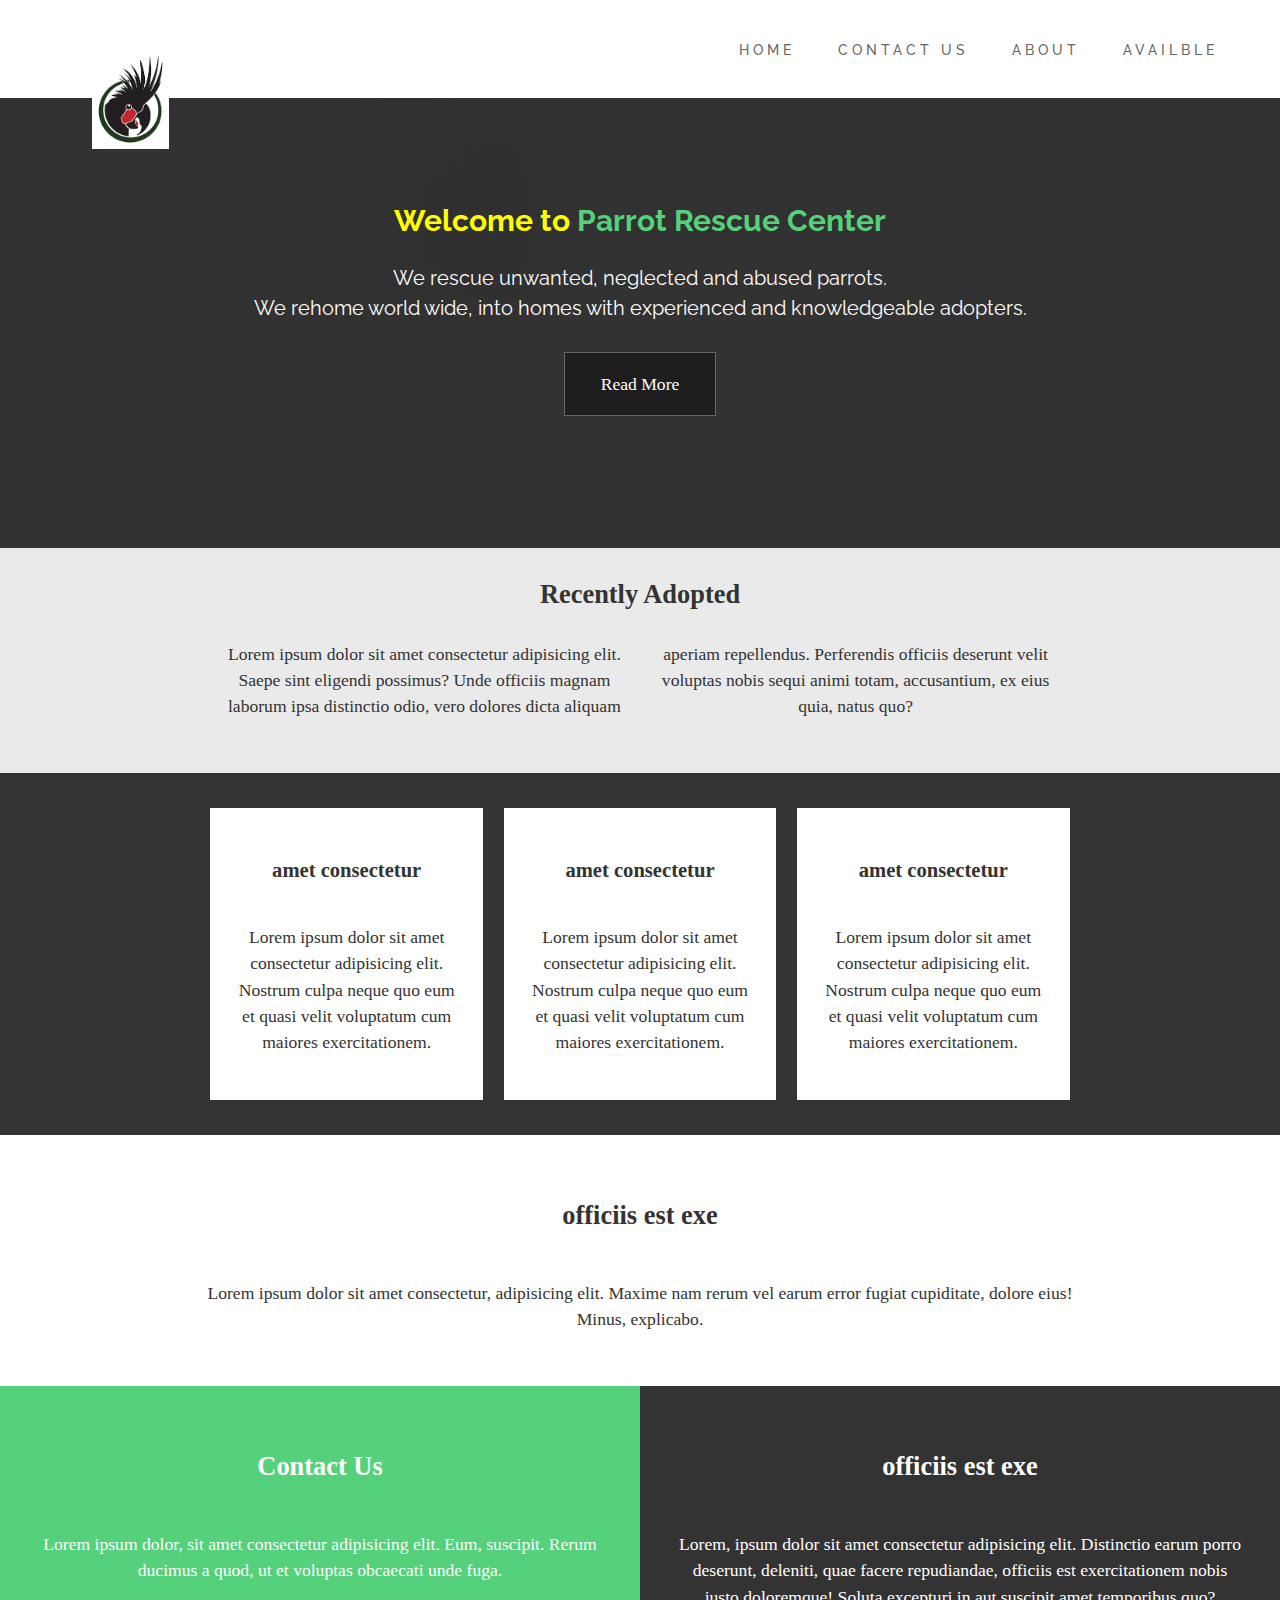
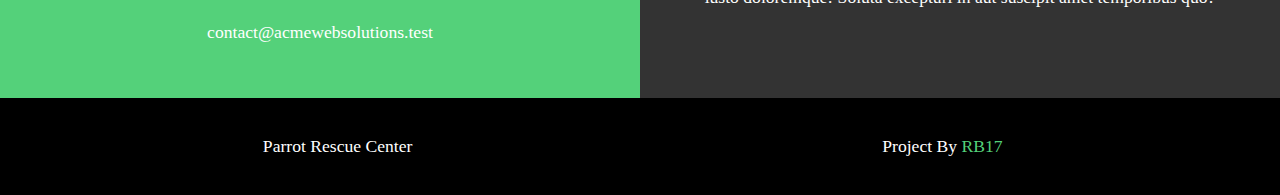
==== index.html @ 84be05bf "Add files via upload" ====
<!DOCTYPE html>
<html>
  <head>
    <meta charset="utf-8">
    <meta name="viewport" content="width=device-width, initial-scale=1.0">
    <meta http-equiv="X-UA-Compatible" content="ie=edge">
    
    <title>Parrot Rescue Center</title>
    <link rel="stylesheet" href="Style3.css" type="text/css">
    <link href="https://fonts.googleapis.com/css?family=Poppins" rel="stylesheet">
  </head>
  <body onload="myFunction()">
   <div id="loading"></div>
          <div class="background-nav">

        <nav class="nav">

         <div class="logo" ><a href="index3.html"><img src="r.png"></a></div> 
          </a>

          <ul class="navigation circle">
            <li class="nav-link"><a href="index3.html" class="nav-item">HOME</a></li>
            <li class="nav-link"><a href="#service" class="nav-item">CONTACT US</a></li>
            <li class="nav-link"><a href="#team" class="nav-item">ABOUT</a></li>
            <li class="nav-link"><a href="#ambient" class="nav-item">AVAILBLE</a></li>
           
          </ul>

          <div class="burger">
            <div class="burger-line line1"></div>
            <div class="burger-line line2"></div>
            <div class="burger-line line3"></div>
          </div>

        </nav>

      </div>


 



    <!-- content Showcase -->
<content id="showcase" class="grid">
  <div class="bg-image"></div>
  <div class="content-wrap">
    <h1 class="homesub">Welcome to <span style="white">Parrot Rescue Center</span></h1>
    <p class="homedes ">We rescue unwanted, neglected and abused parrots.<br>We rehome world wide, into homes with experienced and knowledgeable adopters.</p>
    <a href="#section-b" class="btn">Read More</a>
  </div>
</content>

<!-- Main Area -->
<main id="main">
  <!-- Section A -->
  <section id="section-a" class="grid">
    <div class="content-wrap">
      <h2 class="content-title">Recently Adopted</h2>
      <div class="content-text">
        <p>Lorem ipsum dolor sit amet consectetur adipisicing elit. Saepe sint eligendi possimus? Unde officiis magnam laborum ipsa distinctio odio, vero dolores dicta aliquam aperiam repellendus. Perferendis officiis deserunt velit voluptas nobis sequi
          animi totam, accusantium, ex eius quia, natus quo?</p>
      </div>
    </div>
  </section>

  <!-- Section B -->
  <section id="section-b" class="grid">
    <ul>
      <li>
        <div class="card">
          <img src="https://images.pexels.com/photos/1040399/pexels-photo-1040399.jpeg?cs=srgb&dl=adorable-adult-beautiful-1040399.jpg&fm=jpg" alt="">
          <div class="card-content">
            <h3 class="card-title">amet consectetur</h3>
            <p>Lorem ipsum dolor sit amet consectetur adipisicing elit. Nostrum culpa neque quo eum et quasi velit voluptatum cum maiores exercitationem.</p>
          </div>
        </div>
      </li>
      <li>
        <div class="card">
          <img src="https://images.pexels.com/photos/56733/pexels-photo-56733.jpeg?cs=srgb&dl=animal-domestic-hand-56733.jpg&fm=jpg" alt="">
          <div class="card-content">
            <h3 class="card-title">amet consectetur</h3>
            <p>Lorem ipsum dolor sit amet consectetur adipisicing elit. Nostrum culpa neque quo eum et quasi velit voluptatum cum maiores exercitationem.</p>
          </div>
        </div>
      </li>
      <li>
        <div class="card">
          <img src="https://images.pexels.com/photos/697443/pexels-photo-697443.jpeg?cs=srgb&dl=blur-daylight-parrot-697443.jpg&fm=jpg" alt="">
          <div class="card-content">
            <h3 class="card-title">amet consectetur</h3>
            <p>Lorem ipsum dolor sit amet consectetur adipisicing elit. Nostrum culpa neque quo eum et quasi velit voluptatum cum maiores exercitationem.</p>
          </div>
        </div>
      </li>
    </ul>
  </section>

  <!-- Section C -->
  <section id="section-c" class="grid">
    <div class="content-wrap">
      <h2 class="content-title">officiis est exe</h2>
      <p>Lorem ipsum dolor sit amet consectetur, adipisicing elit. Maxime nam rerum vel earum error fugiat cupiditate, dolore eius! Minus, explicabo.</p>
    </div>
  </section>

  <!-- Section D -->
  <section id="section-d" class="grid">
    <div class="box">
      <h2 class="content-title">Contact Us</h2>
      <p>Lorem ipsum dolor, sit amet consectetur adipisicing elit. Eum, suscipit. Rerum ducimus a quod, ut et voluptas obcaecati unde fuga.</p>
      <p>contact@acmewebsolutions.test</p>
    </div>
    <div class="box">
      <h2 class="content-title">officiis est exe</h2>
      <p>Lorem, ipsum dolor sit amet consectetur adipisicing elit. Distinctio earum porro deserunt, deleniti, quae facere repudiandae, officiis est exercitationem nobis iusto doloremque! Soluta excepturi in aut suscipit amet temporibus quo?</p>
    </div>
  </section>
</main>
</body>
<script src="man.js"></script>
<script>
       var preloader = document.getElementById('loading');
       function myFunction(){
           preloader.style.display='none';
       }
   </script> 

  
<!-- Footer -->
<footer id="main-footer" class="grid">
  <div>Parrot Rescue Center</div>
  <div>Project By <a href="http://traversymedia.com" target="_blank">RB17</a></div>
</footer>
  
</html>
---- Style3.css ----
@import url('https://fonts.googleapis.com/css?family=Raleway');
@import url('https://fonts.googleapis.com/css?family=Raleway:400,400i,500,500i,600,600i,700,700i,800,800i,900');

body {
  background: #111;
  margin: 0;
  padding: 0;
}

.homesub{
    font-family: 'Raleway', sans-serif;
    font-size: 30px;
    color:yellow;
    text-shadow: 0px 0px 300px #000;
    
}
.homedes{
    font-family: 'Raleway', sans-serif;
    font-size: 20px;
    color: white;
    text-shadow: 0px 0px 300px #000;
    
}

  span{
    color:#54D17A;
}
/*:::: NAVIGATION ::::*/

.background-nav {
  background-color: linear-gradient(45deg, #888 2%, transparent 10%);
  background-position: 0 0, 1px 0, 1px -1px, 0px 1px;
  background-size: 3px 3px;
}


.nav {
  background: white;
  display: flex;
  max-width: 1800px;
  margin: 0 auto;
  padding: 1em 3.5em;
  position: relative;
  justify-content: space-between;
  align-items: center;
  min-height: 7vh;
}

.navigation {
  position: relative;
  display: flex;
  flex-direction: row;
  justify-content: space-between;
  list-style: none;
  z-index: 0;
  cursor: pointer;
}

.nav-item {
  position: relative;
  letter-spacing: 4px;
  font-size: .9rem;
  font-weight: 500;
  text-decoration: none;
  text-transform: uppercase;
  color: #666;
  margin: 0 0 0 3em;
  font-family: 'Raleway', sans-serif;
  transition: all 0.3s ease-in-out;
}

/* :: MOBILE-NAV :::: */

.burger-line {
  width: 25px;
  height: 3px;
  margin: 5px;
  background-color: #595959;
  transition: all 0.2s ease;
}

.burger {
  display: none;
  cursor: pointer;
}



@media screen and (max-width: 1000px) {
  html {
    font-size: 14px;
  }

  body {
    overflow-x: hidden;
  }

  .burger {
    display: block;
    z-index: 10;
  }

  .navigation {
    position: absolute;
    right: 0;
    top: 0;
    display: flex;
    flex-direction: column;
    align-items: center;
    width: 100%;
    height: 100vh;
    transform: translateX(100%);
    padding: 2em 0 2em 0;
    margin-top: 0;
    z-index: 5;
    background: #f2f2f2;
  }

  .nav-link {
    opacity: 0;
  }
}


@keyframes navLinkFade {
  from {
    opacity: 0;
    transform: translateX(50px);
  }

  to {
    opacity: 1;
    transform: translateX(0px);
  }
}

.navigation-active {
  transform: translateX(0%);
    transition: transform 0.5s ease;
}

.toggle .line1 {
  transform: rotate(-45deg) translate(-5px,6px);
}

.toggle .line2 {
  opacity: 0;
}

.toggle .line3 {
  transform: rotate(45deg) translate(-5px,-6px);
}
/* Core Styles */

body {
  margin: 0;
  
  background: #333;
  color: #fff;
  font-size: 1.1em;
  line-height: 1.5;
  text-align: center;
}

img {
  display: block;
  width: 100%;
  height: auto;
}
.logo img{
    position: absolute;
    height:70px;
    width: auto;
    margin-left: 30px;
    margin-top: 0px;
    
    
}
h1,
h2,
h3 {
  margin: 0;
  padding: 1em 0;
}

p {
  margin: 0;
  padding: 1em 0;
}

.btn {
  display: inline-block;
  background-color: rgba(0, 0, 0, 0.4);
  color: white;
  text-decoration: none;
  padding: 1em 2em;
  border: 1px solid #666;
  margin: 0.5em 0;
}

.btn:hover {
  background: #eaeaea;
  color: #333;
}

/* Header Showcase */

#showcase {
  min-height: 450px;
  color: #fff;
  text-align: center;
}

#showcase .bg-image {
  position: absolute;
  background: #333
    url("https://images.pexels.com/photos/434041/pexels-photo-434041.jpeg?cs=srgb&dl=animal-blue-bright-434041.jpg&fm=jpg");
  background-position: center;
  background-repeat: no-repeat;
  background-size: cover;
  width: 100%;
  height: 450px;
  z-index: -1;
  opacity: 0.4;
}

#showcase h1 {
  padding-top: 100px;
  padding-bottom: 0;
}

#showcase .content-wrap,
#section-a .content-wrap {
  padding: 0 1.5em;
}

/* Section A */

#section-a {
  background: #eaeaea;
  color: #333;
  padding-bottom: 2em;
}

/* Section B */

#section-b {
  padding: 2em 1em 1em;
}

#section-b ul {
  list-style: none;
  margin: 0;
  padding: 0;
}

#section-b li {
  margin-bottom: 1em;
  background: #fff;
  color: #333;
}

.card-content {
  padding: 1.5em;
}

/* Section C */

#section-c {
  background: #fff;
  color: #333;
  padding: 2em;
}

/* Section D / Boxes */

#section-d .box {
  padding: 2em;
  color: #fff;
}

#section-d .box:first-child {
  background: #54D17A;
}

/* Footer */

#main-footer {
  padding: 2em;
  background: #000;
  color: #fff;
  text-align: center;
}

#main-footer a {
  color: #54D17A;
  text-decoration: none;
}

/* Media Queries */

@media (min-width: 700px) {
  .grid {
    display: grid;
    grid-template-columns: 1fr repeat(2, minmax(auto, 25em)) 1fr;
  }

  #section-a .content-text {
    columns: 2;
    column-gap: 2em;
  }

  #section-a .content-text p {
    padding-top: 0;
  }

  .content-wrap,
  #section-b ul {
    grid-column: 2/4;
  }

  .box,
  #main-footer div {
    grid-column: span 2;
  }

  #section-b ul {
    display: flex;
    justify-content: space-around;
  }

  #section-b li {
    width: 31%;
  }
  
  
  #loading{
    position:fixed;
    width:100%;
    height: 100vh;
    background: #fff 
    url('https://loading.io/spinners/progress-pie/lg.percent-circular-preloader-gif.gif') no-repeat center;
    z-index: 99999;
    
}
.homesub{
    font-family: 'Raleway', sans-serif;
    font-size: 30px;
    color:yellow;
    text-shadow: 0px 0px 300px #000;
    
}
.homedes{
    font-family: 'Raleway', sans-serif;
    font-size: 20px;
    color: white;
    text-shadow: 0px 0px 300px #000;
    
}

  span{
    color:#54D17A;
}
.logo img{
    position: absolute;
    height:100px;
    width: auto;
    margin-left: 30px;
    margin-top: 0px;
    
    
}
.logo a:hover{
	text-decoration: none;
	color: #999;
}
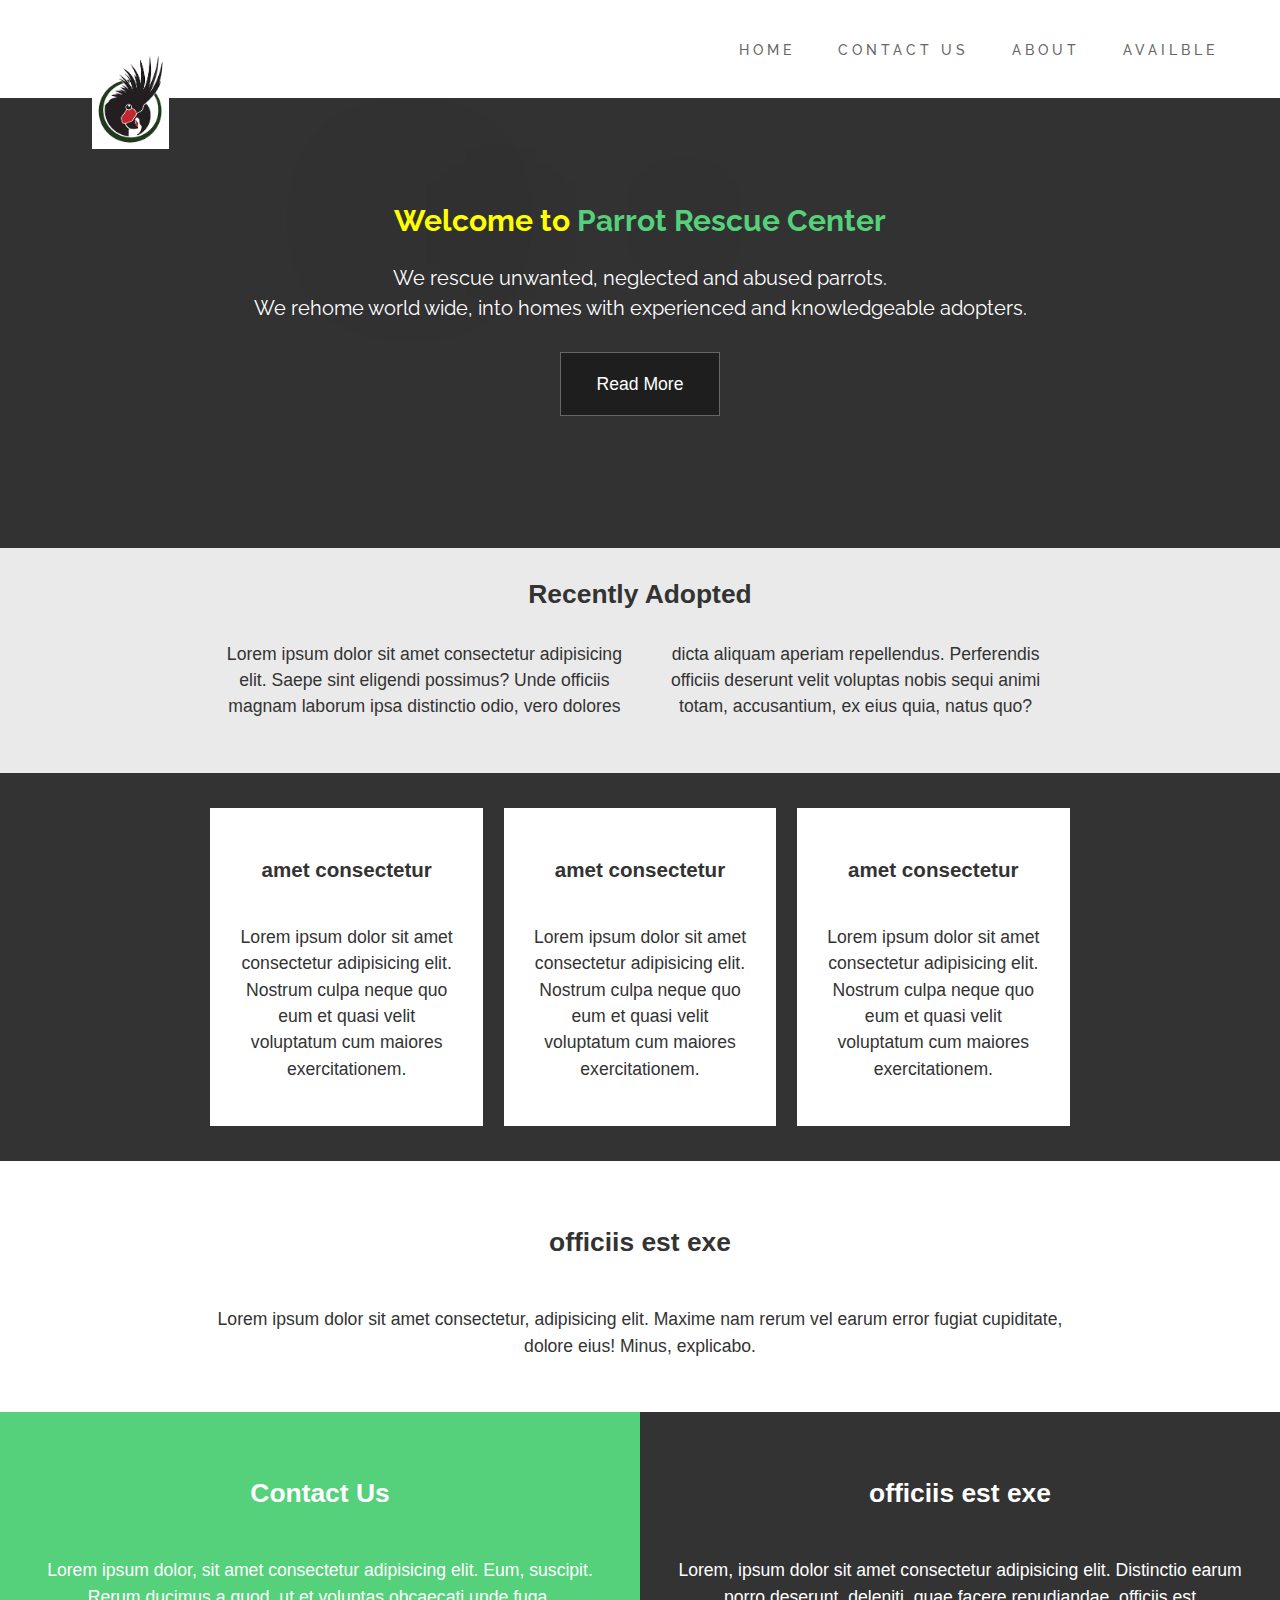
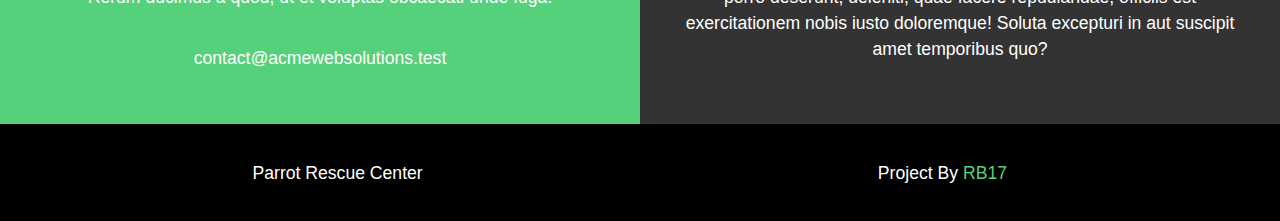
==== commit 411491fa: "Update index.html" ====
--- a/index.html
+++ b/index.html
@@ -15,12 +15,12 @@
 
         <nav class="nav">
 
-         <div class="logo" ><a href="index3.html"><img src="r.png"></a></div> 
+         <div class="logo" ><a href="index.html"><img src="r.png"></a></div> 
           </a>
 
           <ul class="navigation circle">
-            <li class="nav-link"><a href="index3.html" class="nav-item">HOME</a></li>
-            <li class="nav-link"><a href="#service" class="nav-item">CONTACT US</a></li>
+            <li class="nav-link"><a href="index.html" class="nav-item">HOME</a></li>
+            <li class="nav-link"><a href="form.html" class="nav-item">CONTACT US</a></li>
             <li class="nav-link"><a href="#team" class="nav-item">ABOUT</a></li>
             <li class="nav-link"><a href="#ambient" class="nav-item">AVAILBLE</a></li>
            
@@ -131,7 +131,7 @@
 <!-- Footer -->
 <footer id="main-footer" class="grid">
   <div>Parrot Rescue Center</div>
-  <div>Project By <a href="http://traversymedia.com" target="_blank">RB17</a></div>
+  <div>Project By <a href="https://17rb.elevarbetensys.se/" target="_blank">RB17</a></div>
 </footer>
   
-</html>+</html>
--- a/Style3.css
+++ b/Style3.css
@@ -374,7 +374,75 @@
 	text-decoration: none;
 	color: #999;
 } 
+
+	body
+	{
+		margin: 0;
+		padding: 0;
+		font-family: sans-serif;
+	}
+	
+.contact-form {
+	box-shadow: 0 0 4px o rgba(0, 0, 0, 0.5);
+	margin: 50px auto; 
+	width: 350px; 
+	text-align:center;
+	}
+	
+.contact-form h2{
+	background: #efefef; 
+	margin-top: 0;
+	padding: 10px;
+	
+	
+.contact-form input{
+    display: block; 
+    width: 90%;
+    margin: 10px auto;
+    padding: 10px;
+}
+
+.contact-form textarea{
+   
+    width: 90%;
+    margin: 5px auto;
+    padding : 10px;
+    height: 80px;
+}
+
+.submit-btn{
+    cursor: pointer;
+    width: 150px !important;
+    margin: 18px;
+    
+}
+ 
+	
+	
+	
+	
+	
+	
+	
+	
+	
+	
+	
+	
+	
+	
+	
+	
+	
+	
+	
+	
+	
+	
+	
+	
+	
+	
   
   
-  
-
+
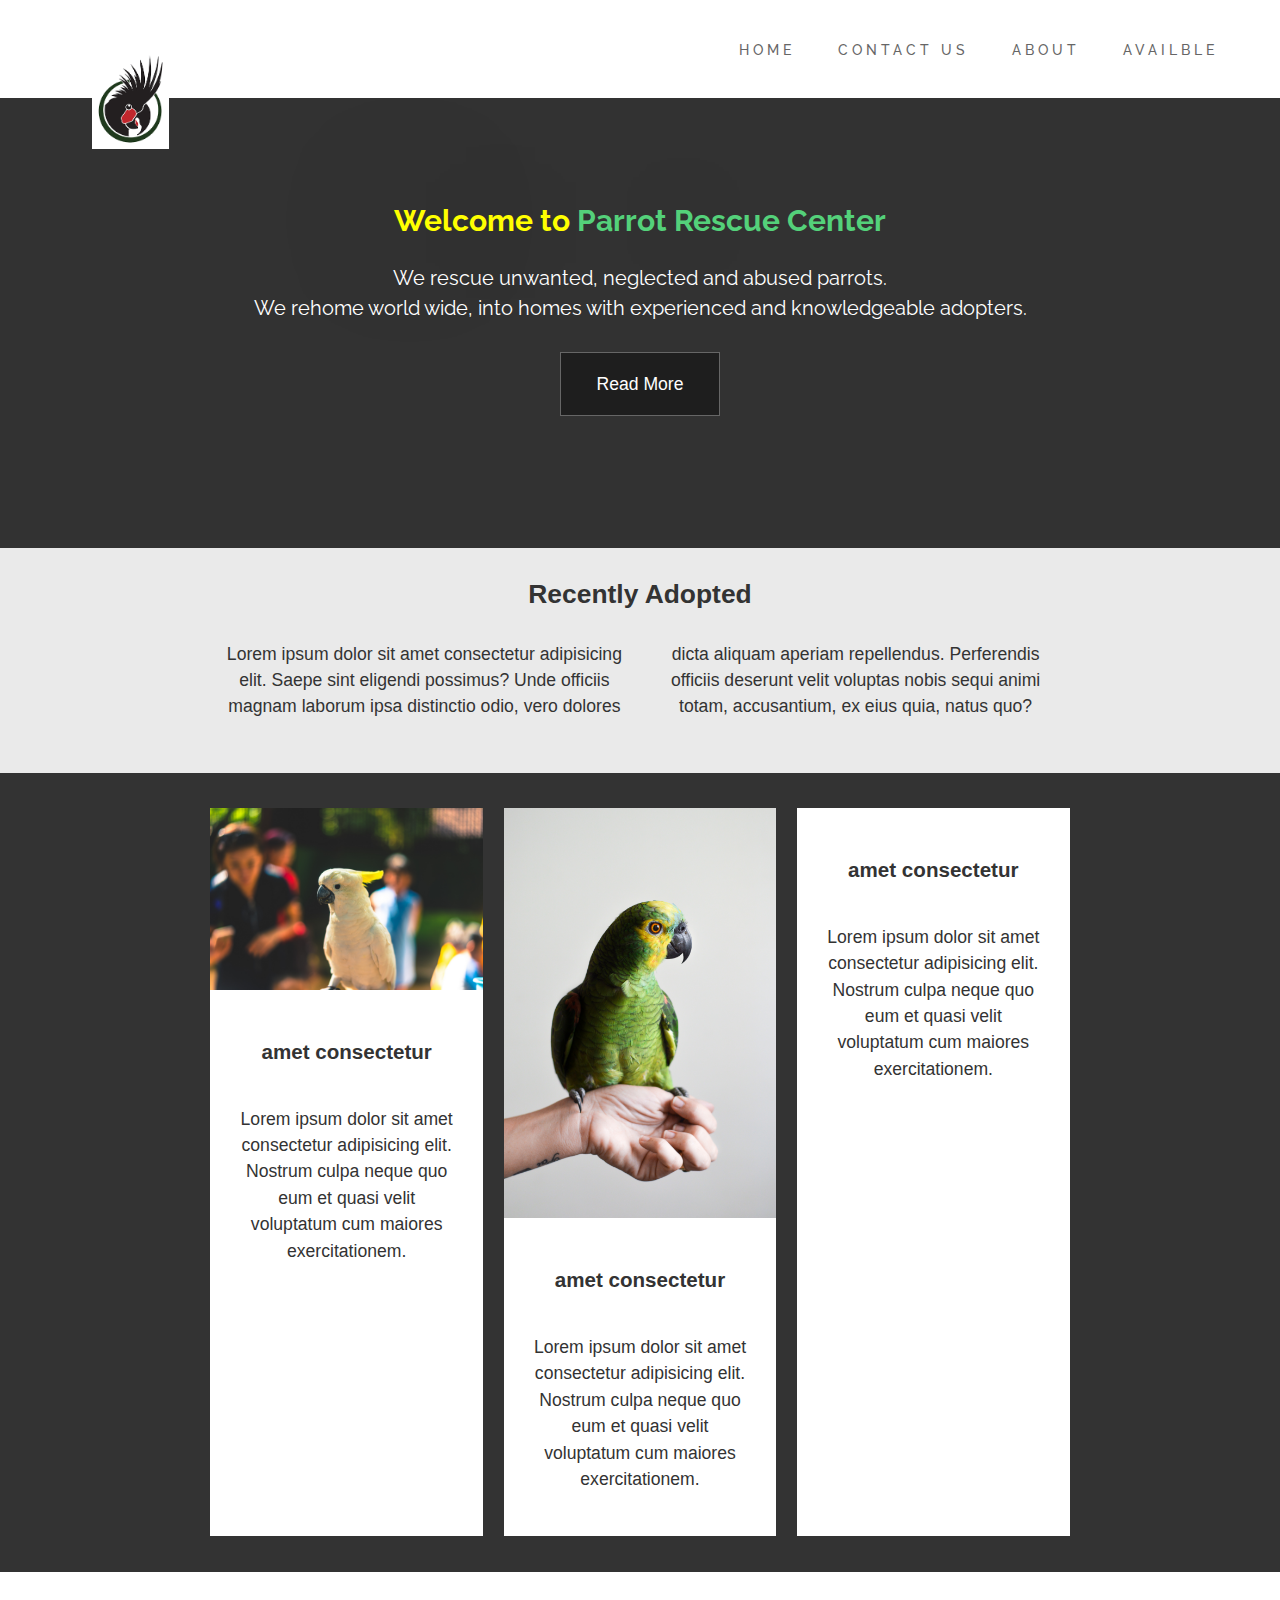
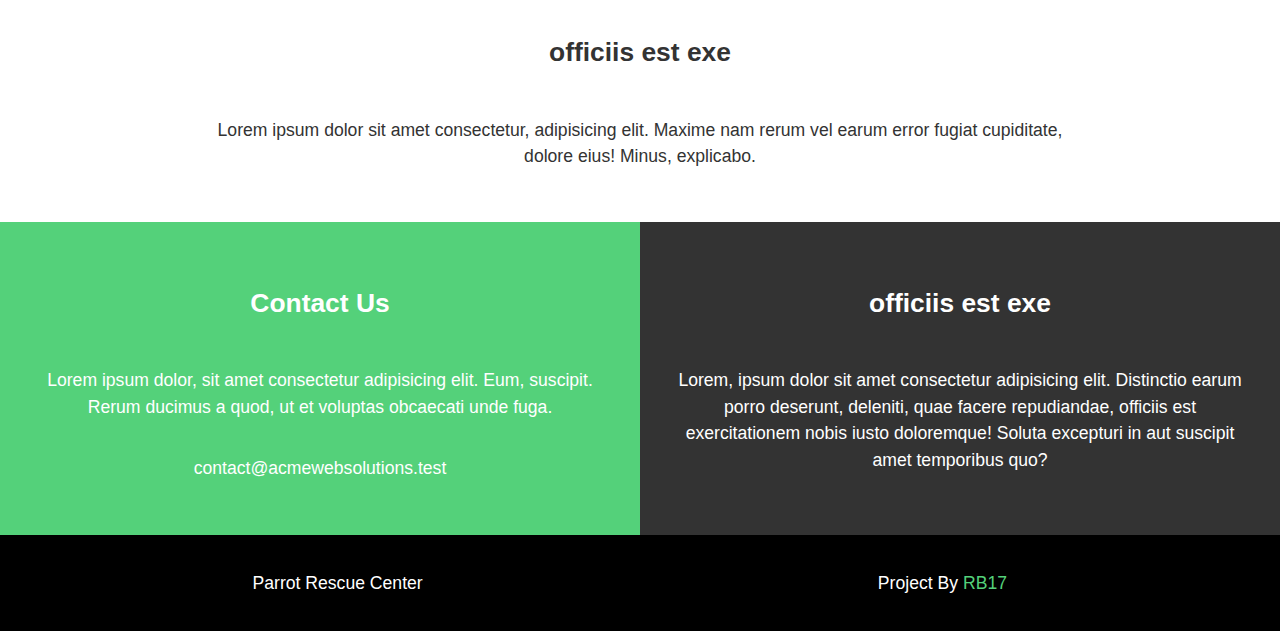
==== commit 95e1513e: "Update index.html" ====
--- a/index.html
+++ b/index.html
@@ -69,7 +69,7 @@
     <ul>
       <li>
         <div class="card">
-          <img src="https://images.pexels.com/photos/1040399/pexels-photo-1040399.jpeg?cs=srgb&dl=adorable-adult-beautiful-1040399.jpg&fm=jpg" alt="">
+          <img src="img1.jpg" alt="">
           <div class="card-content">
             <h3 class="card-title">amet consectetur</h3>
             <p>Lorem ipsum dolor sit amet consectetur adipisicing elit. Nostrum culpa neque quo eum et quasi velit voluptatum cum maiores exercitationem.</p>
@@ -78,7 +78,7 @@
       </li>
       <li>
         <div class="card">
-          <img src="https://images.pexels.com/photos/56733/pexels-photo-56733.jpeg?cs=srgb&dl=animal-domestic-hand-56733.jpg&fm=jpg" alt="">
+          <img src="img2.jpg" alt="">
           <div class="card-content">
             <h3 class="card-title">amet consectetur</h3>
             <p>Lorem ipsum dolor sit amet consectetur adipisicing elit. Nostrum culpa neque quo eum et quasi velit voluptatum cum maiores exercitationem.</p>
--- a/Style3.css
+++ b/Style3.css
@@ -2,9 +2,11 @@
 @import url('https://fonts.googleapis.com/css?family=Raleway:400,400i,500,500i,600,600i,700,700i,800,800i,900');
 
 body {
-  background: #111;
+  background: red;
   margin: 0;
   padding: 0;
+  
+  width: 100%;
 }
 
 .homesub{
@@ -154,12 +156,13 @@
 
 body {
   margin: 0;
-  
   background: #333;
   color: #fff;
   font-size: 1.1em;
   line-height: 1.5;
   text-align: center;
+  
+
 }
 
 img {
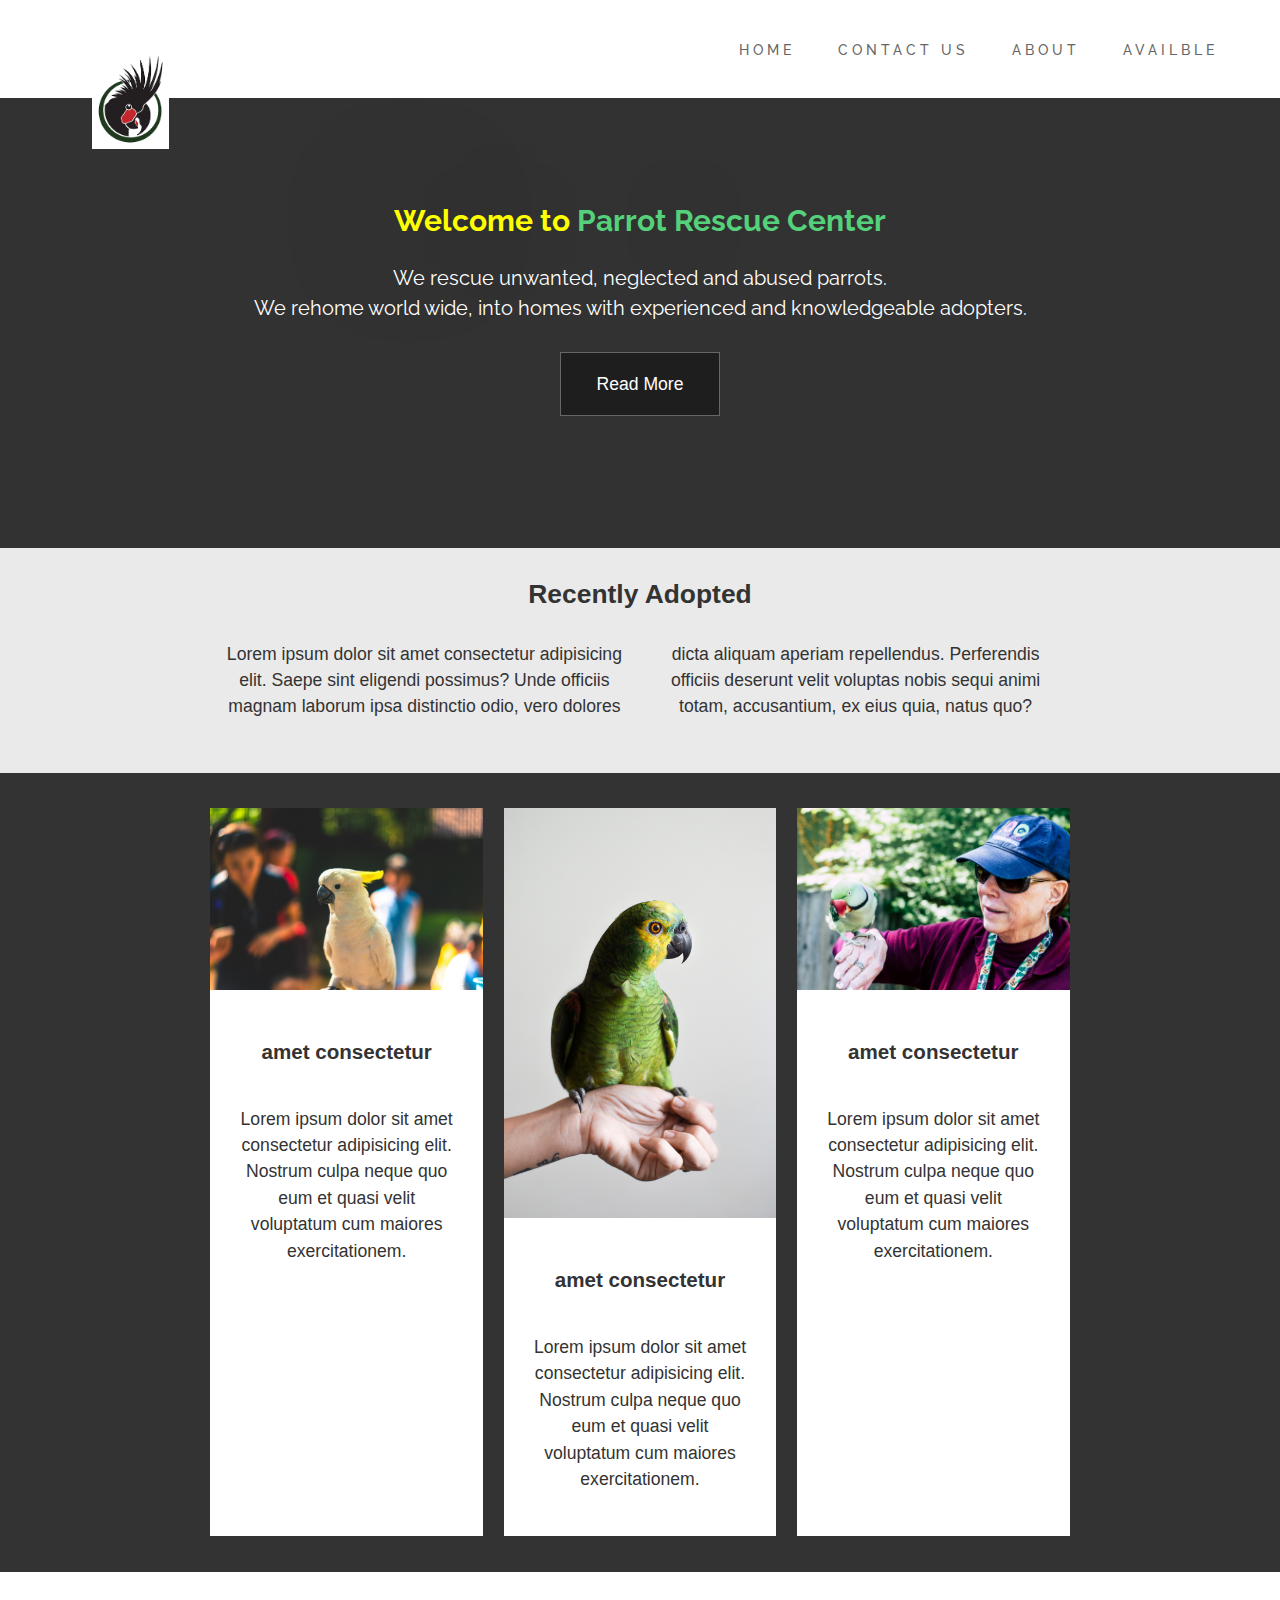
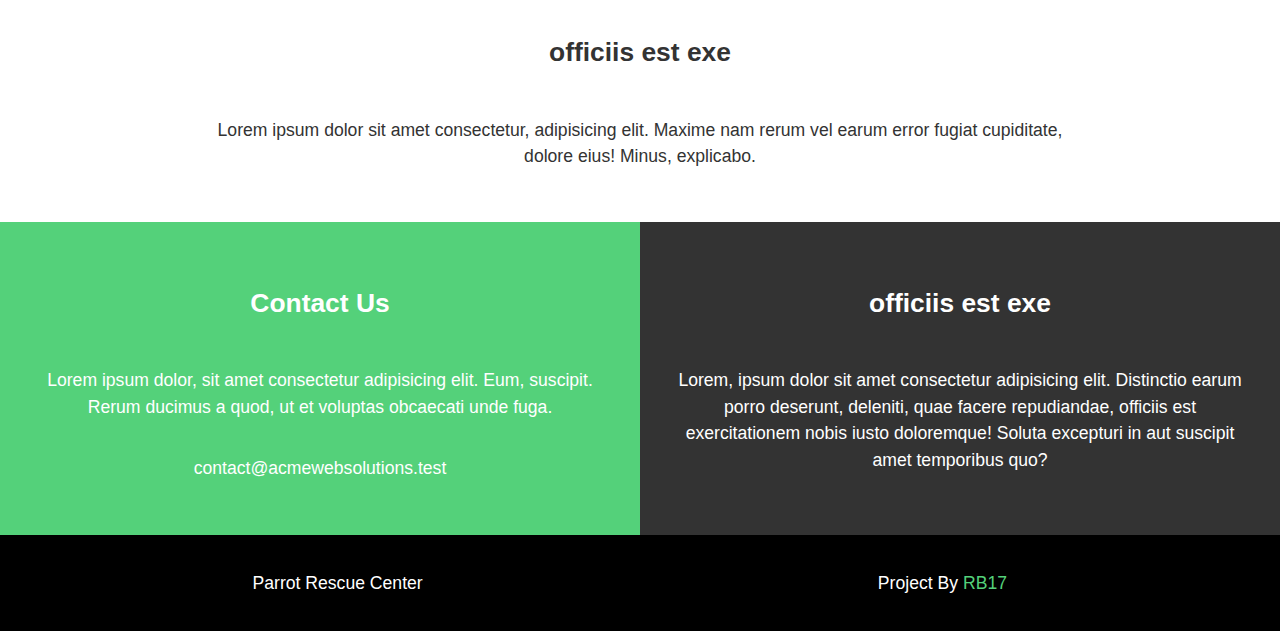
==== commit 5490eb06: "Update index.html" ====
--- a/index.html
+++ b/index.html
@@ -20,7 +20,7 @@
 
           <ul class="navigation circle">
             <li class="nav-link"><a href="index.html" class="nav-item">HOME</a></li>
-            <li class="nav-link"><a href="form.html" class="nav-item">CONTACT US</a></li>
+            <li class="nav-link"><a href="form.php" class="nav-item">CONTACT US</a></li>
             <li class="nav-link"><a href="#team" class="nav-item">ABOUT</a></li>
             <li class="nav-link"><a href="#ambient" class="nav-item">AVAILBLE</a></li>
            
@@ -87,7 +87,7 @@
       </li>
       <li>
         <div class="card">
-          <img src="https://images.pexels.com/photos/697443/pexels-photo-697443.jpeg?cs=srgb&dl=blur-daylight-parrot-697443.jpg&fm=jpg" alt="">
+          <img src="img3.jpg" alt="">
           <div class="card-content">
             <h3 class="card-title">amet consectetur</h3>
             <p>Lorem ipsum dolor sit amet consectetur adipisicing elit. Nostrum culpa neque quo eum et quasi velit voluptatum cum maiores exercitationem.</p>
